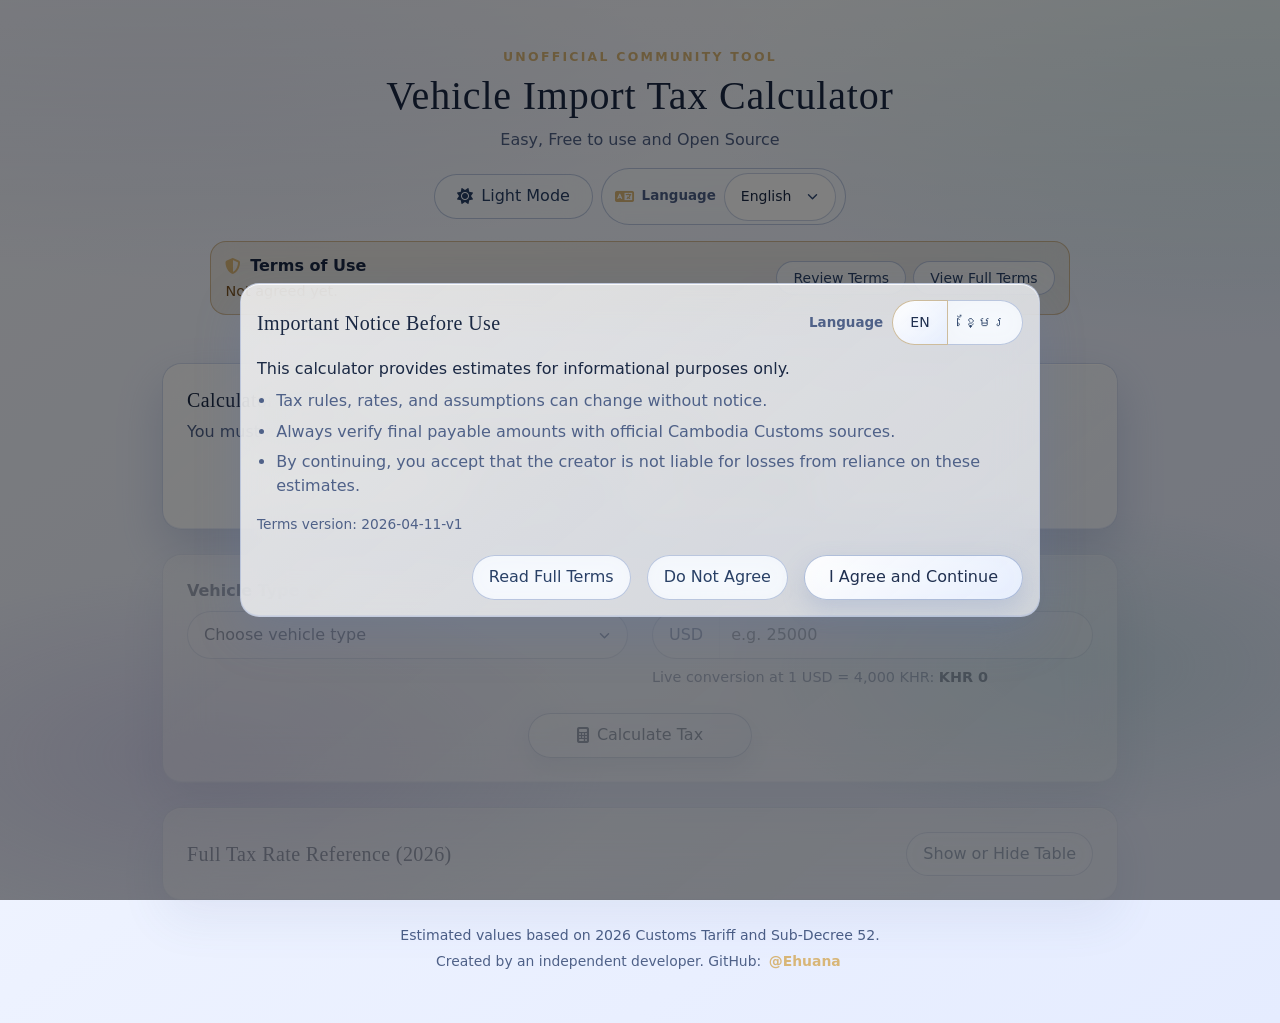
==== index.html @ 4711f8ab "Initial commit" ====
<!doctype html>
<html lang="en">
<head>
  <meta charset="utf-8">
  <meta name="viewport" content="width=device-width, initial-scale=1">
  <meta name="description" content="Unofficial Cambodia vehicle import tax estimate calculator with bilingual support (English and Khmer).">
  <meta name="referrer" content="strict-origin-when-cross-origin">
  <meta http-equiv="Content-Security-Policy" content="default-src 'self'; script-src 'self' https://cdn.jsdelivr.net; style-src 'self' 'unsafe-inline' https://cdn.jsdelivr.net https://cdnjs.cloudflare.com https://fonts.googleapis.com; font-src 'self' https://fonts.gstatic.com https://cdnjs.cloudflare.com data:; img-src 'self' data:; connect-src 'self'; object-src 'none'; base-uri 'self'; form-action 'self';">
  <title>Vehicle Import Tax Calculator - Cambodia</title>

  <link rel="preconnect" href="https://fonts.googleapis.com">
  <link rel="preconnect" href="https://fonts.gstatic.com" crossorigin>
  <link href="https://fonts.googleapis.com/css2?family=Noto+Sans+Khmer:wght@400;500;600;700&family=Noto+Serif+JP:wght@500;600;700&display=swap" rel="stylesheet">

  <link href="https://cdn.jsdelivr.net/npm/bootstrap@5.3.3/dist/css/bootstrap.min.css" rel="stylesheet" integrity="sha384-QWTKZyjpPEjISv5WaRU9OFeRpok6YctnYmDr5pNlyT2bRjXh0JMhjY6hW+ALEwIH" crossorigin="anonymous">
  <link rel="stylesheet" href="https://cdnjs.cloudflare.com/ajax/libs/font-awesome/6.5.2/css/all.min.css">
  <link rel="stylesheet" href="style.css">
</head>

<body>
  <main class="container page-wrap py-4 py-md-5">
    <header class="text-center mb-4 mb-md-5">
      <p class="eyebrow" id="eyebrowText"></p>
      <h1 class="mb-2" id="mainTitle"></h1>
      <p class="subtitle" id="subtitleText"></p>

      <div class="control-row d-flex flex-column flex-sm-row justify-content-center align-items-center gap-2 mt-3">
        <button type="button" id="themeToggleBtn" class="btn btn-outline-glass theme-toggle-btn px-3">
          <i id="themeIcon" class="fa-solid fa-moon me-2"></i>
          <span id="themeToggleText">Dark Mode</span>
        </button>

        <div class="language-shell">
          <i class="fa-solid fa-language"></i>
          <label for="languageSelect" id="languageLabel">Language</label>
          <select id="languageSelect" class="form-select form-select-sm glass-input language-select" aria-labelledby="languageLabel">
            <option value="en">English</option>
            <option value="km">ខ្មែរ</option>
          </select>
        </div>
      </div>

      <div id="termsStatusCard" class="terms-status pending mt-3" role="status" aria-live="polite">
        <div class="terms-status-main">
          <div class="terms-status-headline-wrap">
            <i id="termsStatusIcon" class="fa-solid fa-shield-halved"></i>
            <span id="termsStatusTitle">Terms of Use</span>
          </div>
          <p id="termsStatusText" class="mb-0">Not agreed yet.</p>
        </div>
        <div class="terms-status-actions">
          <button type="button" id="reviewTermsBtn" class="btn btn-outline-glass btn-sm px-3">Review Terms</button>
          <a id="viewTermsLink" class="btn btn-outline-glass btn-sm px-3" href="terms.html">View Full Terms</a>
        </div>
      </div>
    </header>

    <section id="accessBlockedCard" class="glass-card p-3 p-md-4 mb-4 d-none" aria-live="polite">
      <h2 class="h5 mb-2" id="accessBlockedTitle">Calculator Locked</h2>
      <p class="mb-3" id="accessBlockedText">You must agree to the Terms of Use before using this calculator.</p>
      <div class="d-flex flex-column flex-sm-row gap-2 justify-content-center">
        <button type="button" id="agreeFromLockBtn" class="btn btn-glass px-4">Review and Agree</button>
        <a href="terms.html" id="openTermsPageBtn" class="btn btn-outline-glass px-4">Open Terms Page</a>
      </div>
    </section>

    <section class="glass-card p-3 p-md-4 mb-4 requires-terms" aria-label="Tax input form">
      <form id="taxForm" novalidate>
        <div class="row g-3 g-md-4">
          <div class="col-12 col-lg-6">
            <label for="vehicleType" class="form-label d-inline-flex align-items-center gap-2">
              <span id="vehicleTypeLabel">Vehicle Type</span>
              <i class="fa-solid fa-circle-info info-icon" data-bs-toggle="tooltip" data-bs-placement="top"
                data-tooltip-key="vehicleTooltip"
                title="Select the category of imported vehicle. The HS code and tax rates are applied automatically."></i>
            </label>
            <select class="form-select glass-input" id="vehicleType" required></select>
            <div class="invalid-feedback" id="vehicleInvalidMsg">Please select a vehicle type.</div>
          </div>

          <div class="col-12 col-lg-6">
            <label for="cifUsd" class="form-label d-inline-flex align-items-center gap-2">
              <span id="cifValueLabel">CIF Value (USD)</span>
              <i class="fa-solid fa-circle-info info-icon" data-bs-toggle="tooltip" data-bs-placement="top"
                data-tooltip-key="cifTooltip"
                title="CIF means Cost, Insurance, and Freight. Enter the declared import value in USD."></i>
            </label>
            <div class="input-group">
              <span class="input-group-text glass-prefix">USD</span>
              <input type="number" class="form-control glass-input" id="cifUsd" min="0.01" step="0.01"
                placeholder="e.g. 25000" required>
              <div class="invalid-feedback w-100" id="cifInvalidMsg">Please enter a valid CIF amount greater than zero.</div>
            </div>
            <div class="conversion-note mt-2">
              <span id="liveConversionLabel">Live conversion at 1 USD = 4,000 KHR:</span>
              <strong id="cifKhrLive">KHR 0</strong>
            </div>
          </div>
        </div>

        <div class="d-flex justify-content-center mt-4">
          <button type="submit" class="btn btn-glass px-4 px-md-5">
            <i class="fa-solid fa-calculator me-2"></i>
            <span id="calculateTaxText">Calculate Tax</span>
          </button>
        </div>
      </form>
    </section>

    <section id="resultCard" class="glass-card p-3 p-md-4 mb-4 d-none requires-terms" aria-live="polite" aria-label="Tax results">
      <div class="d-flex flex-column flex-md-row justify-content-between align-items-md-center gap-2 mb-3">
        <h2 class="h4 mb-0" id="taxBreakdownTitle">Tax Breakdown</h2>
        <div id="selectedRateInfo" class="rate-badge">HS - | CD 0% | ST 0% | VAT 10%</div>
      </div>

      <div class="table-responsive">
        <table class="table table-borderless align-middle result-table">
          <thead>
            <tr>
              <th scope="col" id="componentHeader">Component</th>
              <th scope="col" class="text-end" id="usdHeader">USD</th>
              <th scope="col" class="text-end" id="khrHeader">KHR</th>
            </tr>
          </thead>
          <tbody id="resultRows"></tbody>
        </table>
      </div>

      <p class="formula-note mb-0" id="formulaNote">
        Formula: CD = CIF x CD%, ST = (CIF + CD) x ST%, VAT = (CIF + CD + ST) x VAT%.
      </p>
    </section>

    <section class="glass-card p-3 p-md-4 mb-4 requires-terms" aria-label="Tax rate reference table">
      <div class="d-flex justify-content-between align-items-center gap-2 flex-wrap">
        <h2 class="h5 mb-0" id="referenceTitle">Full Tax Rate Reference (2026)</h2>
        <button class="btn btn-outline-glass" type="button" data-bs-toggle="collapse" data-bs-target="#rateTableCollapse"
          aria-expanded="false" aria-controls="rateTableCollapse" id="toggleRateTableBtn">
          Show or Hide Table
        </button>
      </div>

      <div class="collapse mt-3" id="rateTableCollapse">
        <div class="table-responsive">
          <table class="table table-sm align-middle reference-table">
            <thead>
              <tr>
                <th scope="col" id="rateHeadVehicle">Vehicle Type</th>
                <th scope="col" id="rateHeadHs">HS Code</th>
                <th scope="col" class="text-end" id="rateHeadCd">CD</th>
                <th scope="col" class="text-end" id="rateHeadSt">ST</th>
                <th scope="col" class="text-end" id="rateHeadVat">VAT</th>
              </tr>
            </thead>
            <tbody id="rateTableBody"></tbody>
          </table>
        </div>
      </div>
    </section>

    <footer class="text-center pb-1">
      <p class="footer-note mb-1" id="footerNote">Estimated values based on 2026 Customs Tariff and Sub-Decree 52.</p>
      <p class="credit-line mb-0" id="creditLine">
        <span id="creditPrefix">Created by an independent developer. GitHub:</span>
        <a id="githubCreditLink" href="https://github.com/Ehuana" target="_blank" rel="me noopener noreferrer">@Ehuana</a>
      </p>
    </footer>
  </main>

  <div class="modal fade terms-modal" id="termsConsentModal" tabindex="-1" aria-labelledby="termsModalTitle"
    aria-hidden="true" data-bs-backdrop="static" data-bs-keyboard="false">
    <div class="modal-dialog modal-dialog-centered modal-lg">
      <div class="modal-content">
        <div class="modal-header border-0 pb-1 d-flex flex-wrap justify-content-between gap-2">
          <h2 class="modal-title h5 mb-0" id="termsModalTitle">Important Notice Before Use</h2>
          <div class="terms-modal-language-wrap">
            <span id="termsModalLanguageLabel" class="terms-modal-language-label">Language</span>
            <div class="btn-group btn-group-sm" role="group" aria-labelledby="termsModalLanguageLabel">
              <button type="button" id="termsLangBtnEn" class="btn btn-outline-glass terms-lang-btn" data-lang="en"
                aria-pressed="false">EN</button>
              <button type="button" id="termsLangBtnKm" class="btn btn-outline-glass terms-lang-btn" data-lang="km"
                aria-pressed="false">ខ្មែរ</button>
            </div>
          </div>
        </div>
        <div class="modal-body pt-2">
          <p id="termsModalIntro" class="mb-2">This calculator provides estimates for informational purposes only.</p>
          <ul class="terms-point-list mb-3">
            <li id="termsPointAccuracy">Tax rules, rates, and assumptions can change without notice.</li>
            <li id="termsPointPolicy">Always verify final payable amounts with official Cambodia Customs sources.</li>
            <li id="termsPointLiability">By continuing, you accept that the creator is not liable for losses from reliance on these estimates.</li>
          </ul>
          <p class="terms-version mb-0" id="termsVersionText">Terms version: 2026-04-11-v1</p>
        </div>
        <div class="modal-footer border-0 pt-0 d-flex flex-wrap justify-content-end gap-2">
          <a href="terms.html" id="readFullTermsBtn" class="btn btn-outline-glass px-3">Read Full Terms</a>
          <button type="button" id="declineTermsBtn" class="btn btn-outline-glass px-3">Do Not Agree</button>
          <button type="button" id="agreeTermsBtn" class="btn btn-glass px-4">I Agree and Continue</button>
        </div>
      </div>
    </div>
  </div>

  <script defer src="https://cdn.jsdelivr.net/npm/bootstrap@5.3.3/dist/js/bootstrap.bundle.min.js" integrity="sha384-YvpcrYf0tY3lHB60NNkmXc5s9fDVZLESaAA55NDzOxhy9GkcIdslK1eN7N6jIeHz" crossorigin="anonymous"></script>
  <script defer src="script.js"></script>
</body>
</html>
---- style.css ----
:root {
  color-scheme: dark;
  --deep-navy: #0a0f1e;
  --muted-indigo: #1a2343;
  --warm-gold: #d8b678;

  --text-main: #f5f7ff;
  --text-muted: #b9c3e3;
  --label-text: #e8edff;
  --subtitle-text: #b9c3e3;
  --footer-text: #c8d0ea;

  --bg-base:
    radial-gradient(1000px 580px at 12% -10%, rgba(72, 94, 175, 0.33), transparent 68%),
    radial-gradient(900px 500px at 98% 0%, rgba(35, 140, 146, 0.24), transparent 66%),
    linear-gradient(145deg, var(--deep-navy), var(--muted-indigo) 52%, #1a2a4c);
  --bg-aurora:
    radial-gradient(540px 260px at 16% 84%, rgba(127, 107, 185, 0.14), transparent 72%),
    radial-gradient(480px 220px at 84% 74%, rgba(70, 144, 146, 0.12), transparent 72%);
  --bg-sheen: linear-gradient(to bottom, rgba(255, 255, 255, 0.03), transparent 24%);

  --glass-bg: linear-gradient(140deg, rgba(255, 255, 255, 0.14), rgba(255, 255, 255, 0.05));
  --glass-border: rgba(255, 255, 255, 0.12);
  --glass-shadow: 0 22px 56px rgba(5, 8, 18, 0.58);
  --glass-inner: inset 0 1px 0 rgba(255, 255, 255, 0.22), inset 0 -1px 0 rgba(122, 153, 224, 0.12);

  --field-bg: rgba(13, 21, 41, 0.58);
  --field-border: rgba(255, 255, 255, 0.14);
  --field-divider: rgba(255, 255, 255, 0.22);
  --field-prefix-text: #b9c3e3;
  --field-focus-bg: rgba(15, 26, 49, 0.72);
  --field-focus-border: rgba(216, 182, 120, 0.78);
  --field-focus-ring: rgba(216, 182, 120, 0.2);

  --select-arrow: url("data:image/svg+xml,%3Csvg xmlns='http://www.w3.org/2000/svg' viewBox='0 0 16 16'%3E%3Cpath fill='%23EAF0FF' d='M3.2 5.6a.75.75 0 0 1 1.06 0L8 9.34l3.74-3.74a.75.75 0 1 1 1.06 1.06L8.53 10.94a.75.75 0 0 1-1.06 0L3.2 6.66a.75.75 0 0 1 0-1.06z'/%3E%3C/svg%3E");

  --btn-fill: linear-gradient(140deg, rgba(255, 255, 255, 0.2), rgba(255, 255, 255, 0.08));
  --btn-border: rgba(255, 255, 255, 0.24);
  --btn-text: #f8fbff;
  --btn-shadow: 0 12px 30px rgba(6, 12, 28, 0.42);

  --outline-bg: rgba(255, 255, 255, 0.04);
  --outline-border: rgba(255, 255, 255, 0.22);
  --outline-text: #eaf0ff;

  --badge-bg: rgba(255, 255, 255, 0.05);
  --badge-border: rgba(255, 255, 255, 0.2);
  --badge-text: #f6f8ff;

  --table-border: rgba(255, 255, 255, 0.11);
  --table-head: #b9c3e3;
  --emphasis-text: #fff3d5;
  --emphasis-border: rgba(216, 182, 120, 0.45);

  --tooltip-bg: rgba(10, 15, 30, 0.96);
  --tooltip-text: #f5f7ff;
  --tooltip-border: rgba(255, 255, 255, 0.18);
  --tooltip-shadow: 0 10px 24px rgba(4, 9, 22, 0.46);

  --option-text: #121b34;
  --option-bg: #f4f6ff;

  --terms-ok-bg: rgba(55, 170, 120, 0.16);
  --terms-ok-border: rgba(93, 219, 165, 0.5);
  --terms-ok-text: #d5ffe8;
  --terms-pending-bg: rgba(216, 182, 120, 0.12);
  --terms-pending-border: rgba(216, 182, 120, 0.44);
  --terms-pending-text: #ffe9bd;
  --terms-declined-bg: rgba(211, 96, 96, 0.13);
  --terms-declined-border: rgba(241, 130, 130, 0.45);
  --terms-declined-text: #ffd8d8;
}

html[data-theme="light"] {
  color-scheme: light;
  --text-main: #1b2944;
  --text-muted: #4f6188;
  --label-text: #243451;
  --subtitle-text: #516287;
  --footer-text: #4a5d86;

  --bg-base:
    radial-gradient(1000px 560px at 12% -10%, rgba(145, 163, 226, 0.44), transparent 68%),
    radial-gradient(900px 520px at 98% 0%, rgba(128, 201, 196, 0.35), transparent 66%),
    linear-gradient(145deg, #f8faff, #edf2ff 52%, #e5ecff);
  --bg-aurora:
    radial-gradient(560px 260px at 16% 84%, rgba(162, 148, 213, 0.24), transparent 72%),
    radial-gradient(480px 220px at 84% 74%, rgba(124, 190, 190, 0.22), transparent 72%);
  --bg-sheen: linear-gradient(to bottom, rgba(255, 255, 255, 0.62), transparent 33%);

  --glass-bg: linear-gradient(140deg, rgba(255, 255, 255, 0.8), rgba(246, 249, 255, 0.72));
  --glass-border: rgba(153, 172, 214, 0.42);
  --glass-shadow: 0 20px 46px rgba(94, 117, 170, 0.24);
  --glass-inner: inset 0 1px 0 rgba(255, 255, 255, 0.85), inset 0 -1px 0 rgba(130, 157, 217, 0.15);

  --field-bg: rgba(255, 255, 255, 0.86);
  --field-border: rgba(137, 157, 199, 0.45);
  --field-divider: rgba(126, 148, 194, 0.55);
  --field-prefix-text: #4f6188;
  --field-focus-bg: rgba(255, 255, 255, 0.97);
  --field-focus-border: rgba(183, 142, 70, 0.72);
  --field-focus-ring: rgba(183, 142, 70, 0.16);

  --select-arrow: url("data:image/svg+xml,%3Csvg xmlns='http://www.w3.org/2000/svg' viewBox='0 0 16 16'%3E%3Cpath fill='%23314A74' d='M3.2 5.6a.75.75 0 0 1 1.06 0L8 9.34l3.74-3.74a.75.75 0 1 1 1.06 1.06L8.53 10.94a.75.75 0 0 1-1.06 0L3.2 6.66a.75.75 0 0 1 0-1.06z'/%3E%3C/svg%3E");

  --btn-fill: linear-gradient(140deg, rgba(255, 255, 255, 0.93), rgba(231, 239, 255, 0.9));
  --btn-border: rgba(122, 145, 189, 0.56);
  --btn-text: #203050;
  --btn-shadow: 0 10px 24px rgba(110, 132, 182, 0.24);

  --outline-bg: rgba(247, 250, 255, 0.8);
  --outline-border: rgba(133, 154, 196, 0.52);
  --outline-text: #294066;

  --badge-bg: rgba(255, 255, 255, 0.7);
  --badge-border: rgba(130, 152, 196, 0.5);
  --badge-text: #233455;

  --table-border: rgba(135, 153, 192, 0.32);
  --table-head: #44577d;
  --emphasis-text: #75511b;
  --emphasis-border: rgba(183, 142, 70, 0.52);

  --tooltip-bg: rgba(248, 250, 255, 0.96);
  --tooltip-text: #1d2c49;
  --tooltip-border: rgba(141, 162, 204, 0.45);
  --tooltip-shadow: 0 10px 24px rgba(108, 127, 171, 0.24);

  --option-text: #213456;
  --option-bg: #f8fbff;

  --terms-ok-bg: rgba(72, 169, 122, 0.16);
  --terms-ok-border: rgba(76, 157, 117, 0.52);
  --terms-ok-text: #1f5a3f;
  --terms-pending-bg: rgba(194, 153, 84, 0.15);
  --terms-pending-border: rgba(184, 137, 68, 0.5);
  --terms-pending-text: #78511e;
  --terms-declined-bg: rgba(205, 103, 103, 0.15);
  --terms-declined-border: rgba(198, 88, 88, 0.52);
  --terms-declined-text: #7d2222;
}

* {
  box-sizing: border-box;
}

body {
  margin: 0;
  min-height: 100vh;
  font-family: system-ui, -apple-system, "Segoe UI", sans-serif;
  color: var(--text-main);
  background: var(--bg-base);
  position: relative;
  overflow-x: hidden;
}

body::before,
body::after {
  content: "";
  position: fixed;
  inset: 0;
  pointer-events: none;
  z-index: 0;
}

body::before {
  background: var(--bg-aurora);
}

body::after {
  background: var(--bg-sheen);
}

.page-wrap {
  position: relative;
  z-index: 1;
  max-width: 980px;
}

.eyebrow {
  margin-bottom: 0.35rem;
  letter-spacing: 0.18em;
  text-transform: uppercase;
  color: var(--warm-gold);
  font-size: 0.78rem;
  font-weight: 600;
}

h1,
h2,
h3,
h4,
h5 {
  font-family: "Noto Serif JP", serif;
  letter-spacing: 0.02em;
}

.subtitle {
  color: var(--subtitle-text);
  margin-bottom: 0;
}

.control-row {
  margin-top: 0.95rem;
}

.theme-toggle-btn {
  min-width: 9.9rem;
}

.terms-status {
  display: flex;
  align-items: center;
  justify-content: space-between;
  gap: 0.9rem;
  margin-inline: auto;
  max-width: 860px;
  border-radius: 1rem;
  border: 1px solid var(--outline-border);
  padding: 0.75rem 0.9rem;
  background: var(--outline-bg);
  backdrop-filter: blur(12px) saturate(150%);
  -webkit-backdrop-filter: blur(12px) saturate(150%);
}

.terms-status-main {
  text-align: left;
}

.terms-status-headline-wrap {
  display: inline-flex;
  align-items: center;
  gap: 0.55rem;
  margin-bottom: 0.2rem;
}

#termsStatusIcon {
  color: var(--warm-gold);
}

#termsStatusTitle {
  font-weight: 700;
}

#termsStatusText {
  color: var(--text-muted);
  font-size: 0.9rem;
}

.terms-status.agreed {
  border-color: var(--terms-ok-border);
  background: var(--terms-ok-bg);
}

.terms-status.agreed #termsStatusText {
  color: var(--terms-ok-text);
}

.terms-status.pending {
  border-color: var(--terms-pending-border);
  background: var(--terms-pending-bg);
}

.terms-status.pending #termsStatusText {
  color: var(--terms-pending-text);
}

.terms-status.declined {
  border-color: var(--terms-declined-border);
  background: var(--terms-declined-bg);
}

.terms-status.declined #termsStatusText {
  color: var(--terms-declined-text);
}

.terms-status-actions {
  display: flex;
  flex-wrap: wrap;
  justify-content: flex-end;
  gap: 0.45rem;
}

.terms-status-actions .btn {
  min-height: 2.1rem;
}

.language-shell {
  display: inline-flex;
  align-items: center;
  gap: 0.5rem;
  border-radius: 999px;
  padding: 0.2rem 0.55rem 0.2rem 0.8rem;
  border: 1px solid var(--outline-border);
  background: var(--outline-bg);
  backdrop-filter: blur(10px) saturate(145%);
  -webkit-backdrop-filter: blur(10px) saturate(145%);
}

.language-shell i {
  color: var(--warm-gold);
  font-size: 0.95rem;
}

#languageLabel {
  color: var(--text-muted);
  font-size: 0.84rem;
  font-weight: 600;
  margin: 0;
  white-space: nowrap;
}

.language-select {
  min-height: 2.15rem;
  width: auto;
  min-width: 7rem;
  border: 0;
  padding-block: 0.2rem;
  padding-left: 0.5rem;
  padding-right: 1.95rem;
  color: var(--text-main);
  background: transparent;
  background-image: var(--select-arrow);
  background-repeat: no-repeat;
  background-size: 0.95rem;
  background-position: right 0.45rem center;
  appearance: none;
  -webkit-appearance: none;
  -moz-appearance: none;
}

.language-select:focus {
  border: 0;
  box-shadow: none;
  background: transparent;
  background-image: var(--select-arrow);
}

.language-select option {
  color: var(--option-text);
  background: var(--option-bg);
}

.glass-card {
  background: var(--glass-bg);
  border: 1px solid var(--glass-border);
  border-radius: 1.2rem;
  box-shadow: var(--glass-shadow), var(--glass-inner);
  backdrop-filter: blur(24px) saturate(180%);
  -webkit-backdrop-filter: blur(24px) saturate(180%);
  transition: border-color 0.3s ease, transform 0.3s ease;
}

body.terms-locked .requires-terms {
  opacity: 0.38;
  pointer-events: none;
  user-select: none;
  filter: saturate(0.78);
}

body.terms-locked #resultCard {
  display: none !important;
}

#accessBlockedCard p {
  color: var(--text-muted);
}

.terms-modal .modal-content {
  color: var(--text-main);
  background: var(--glass-bg);
  border: 1px solid var(--glass-border);
  border-radius: 1.2rem;
  box-shadow: var(--glass-shadow), var(--glass-inner);
  backdrop-filter: blur(20px) saturate(165%);
  -webkit-backdrop-filter: blur(20px) saturate(165%);
}

.terms-modal .modal-header,
.terms-modal .modal-footer {
  border-color: transparent;
}

.terms-modal-language-wrap {
  display: inline-flex;
  align-items: center;
  gap: 0.55rem;
}

.terms-modal-language-label {
  color: var(--text-muted);
  font-size: 0.84rem;
  font-weight: 600;
}

.terms-lang-btn {
  min-width: 3.5rem;
}

.terms-lang-btn.active,
.terms-lang-btn[aria-pressed="true"] {
  color: var(--btn-text);
  border-color: color-mix(in srgb, var(--warm-gold), var(--outline-border) 35%);
  background: var(--btn-fill);
  box-shadow: inset 0 1px 0 rgba(255, 255, 255, 0.2);
}

.terms-point-list {
  color: var(--text-muted);
  padding-left: 1.2rem;
}

.terms-point-list li {
  margin-bottom: 0.4rem;
}

.terms-version {
  color: var(--text-muted);
  font-size: 0.86rem;
}

.terms-document {
  color: var(--text-main);
}

.terms-document .terms-meta {
  color: var(--text-muted);
  font-size: 0.9rem;
}

.terms-document ol {
  margin: 0;
  padding-left: 1.1rem;
}

.terms-document li {
  margin-bottom: 0.95rem;
}

.terms-document li p {
  color: var(--text-muted);
  margin: 0.3rem 0 0;
}

.agreement-badge {
  display: inline-flex;
  align-items: center;
  gap: 0.45rem;
  border-radius: 999px;
  padding: 0.44rem 0.9rem;
  border: 1px solid var(--terms-pending-border);
  background: var(--terms-pending-bg);
  color: var(--terms-pending-text);
  font-size: 0.9rem;
  font-weight: 600;
}

.agreement-badge.agreed {
  border-color: var(--terms-ok-border);
  background: var(--terms-ok-bg);
  color: var(--terms-ok-text);
}

.agreement-badge.declined {
  border-color: var(--terms-declined-border);
  background: var(--terms-declined-bg);
  color: var(--terms-declined-text);
}

.glass-card:hover {
  border-color: color-mix(in srgb, var(--glass-border), #ffffff 25%);
}

.form-label {
  color: var(--label-text);
  font-weight: 600;
  margin-bottom: 0.5rem;
}

.info-icon {
  color: var(--warm-gold);
  font-size: 0.95rem;
  opacity: 0.95;
  cursor: help;
}

.glass-prefix,
.glass-input {
  min-height: 3rem;
  border-radius: 999px;
  border: 1px solid var(--field-border);
  color: var(--text-main);
  background: var(--field-bg);
}

.glass-prefix {
  padding-inline: 1rem;
  border-right: 1px solid var(--field-divider);
  color: var(--field-prefix-text);
}

.input-group .glass-input {
  border-left: 0;
}

.input-group > .glass-prefix {
  border-top-left-radius: 999px !important;
  border-bottom-left-radius: 999px !important;
  border-top-right-radius: 0 !important;
  border-bottom-right-radius: 0 !important;
}

.input-group > .glass-input,
.input-group > .form-control.glass-input {
  border-top-right-radius: 999px !important;
  border-bottom-right-radius: 999px !important;
  border-top-left-radius: 0 !important;
  border-bottom-left-radius: 0 !important;
}

.glass-input:focus,
.glass-prefix:focus {
  color: var(--text-main);
  border-color: var(--field-focus-border);
  box-shadow: 0 0 0 0.2rem var(--field-focus-ring);
  background: var(--field-focus-bg);
}

.form-select.glass-input {
  padding-inline: 1rem 2.6rem;
  color: var(--text-main);
  background-color: var(--field-bg);
  border-color: var(--field-border);
  background-image: var(--select-arrow);
  background-repeat: no-repeat;
  background-size: 0.95rem;
  background-position: right 0.9rem center;
  appearance: none;
  -webkit-appearance: none;
  -moz-appearance: none;
}

.form-select.glass-input option {
  color: var(--option-text);
  background: var(--option-bg);
}

.form-select.glass-input:focus {
  color: var(--text-main);
  background-color: var(--field-focus-bg);
  border-color: var(--field-focus-border);
  background-image: var(--select-arrow);
}

.conversion-note {
  color: var(--text-muted);
  font-size: 0.9rem;
}

.conversion-note strong {
  color: var(--text-main);
  font-weight: 700;
}

.btn-glass,
.btn-outline-glass {
  border-radius: 999px;
  min-height: 2.8rem;
  display: inline-flex;
  align-items: center;
  justify-content: center;
  transition: transform 0.25s ease, border-color 0.25s ease, box-shadow 0.25s ease;
}

.btn-glass {
  border: 1px solid var(--btn-border);
  color: var(--btn-text);
  background: var(--btn-fill);
  box-shadow: var(--btn-shadow);
  backdrop-filter: blur(16px) saturate(160%);
  -webkit-backdrop-filter: blur(16px) saturate(160%);
}

.btn-glass:hover,
.btn-glass:focus {
  color: var(--btn-text);
  border-color: color-mix(in srgb, var(--warm-gold), var(--btn-border) 30%);
  box-shadow: 0 14px 34px color-mix(in srgb, var(--btn-shadow), #000000 18%);
  transform: translateY(-1px);
}

.btn-outline-glass {
  border: 1px solid var(--outline-border);
  color: var(--outline-text);
  background: var(--outline-bg);
  backdrop-filter: blur(12px) saturate(145%);
  -webkit-backdrop-filter: blur(12px) saturate(145%);
  padding-inline: 1rem;
}

.btn-outline-glass:hover,
.btn-outline-glass:focus {
  color: var(--outline-text);
  border-color: color-mix(in srgb, var(--warm-gold), var(--outline-border) 35%);
  transform: translateY(-1px);
}

.rate-badge {
  font-size: 0.86rem;
  color: var(--badge-text);
  border: 1px solid var(--badge-border);
  border-radius: 999px;
  padding: 0.38rem 0.85rem;
  background: var(--badge-bg);
  white-space: nowrap;
}

.table {
  color: var(--text-main);
  margin-bottom: 0;
}

.table > :not(caption) > * > * {
  border-color: var(--table-border);
  background: transparent;
  padding-block: 0.7rem;
}

.table thead th {
  color: var(--table-head);
  font-size: 0.78rem;
  text-transform: uppercase;
  letter-spacing: 0.08em;
  font-weight: 700;
}

.reference-table tbody td,
.result-table tbody td {
  color: var(--text-main);
}

.reference-table tbody tr:hover {
  background: color-mix(in srgb, var(--badge-bg), #ffffff 10%);
}

.result-table tbody td:first-child {
  font-weight: 520;
}

.emphasis-row td {
  color: var(--emphasis-text);
  font-weight: 700;
  border-top: 1px solid var(--emphasis-border);
}

.formula-note {
  color: var(--text-muted);
  font-size: 0.83rem;
  margin-top: 0.8rem;
}

.footer-note {
  color: var(--footer-text);
  font-size: 0.88rem;
  margin-top: 0.6rem;
}

.credit-line {
  color: var(--text-muted);
  font-size: 0.87rem;
}

#githubCreditLink {
  color: var(--warm-gold);
  text-decoration: none;
  font-weight: 600;
  margin-inline: 0.2rem;
}

#githubCreditLink:hover,
#githubCreditLink:focus {
  color: color-mix(in srgb, var(--warm-gold), #ffffff 25%);
  text-decoration: underline;
}

#resultCard:not(.d-none) {
  animation: softReveal 0.35s ease;
}

@keyframes softReveal {
  from {
    opacity: 0;
    transform: translateY(8px);
  }

  to {
    opacity: 1;
    transform: translateY(0);
  }
}

@media (prefers-reduced-motion: reduce) {
  *,
  *::before,
  *::after {
    animation-duration: 0.001ms !important;
    animation-iteration-count: 1 !important;
    transition-duration: 0.001ms !important;
    scroll-behavior: auto !important;
  }
}

.tooltip {
  --bs-tooltip-bg: var(--tooltip-bg);
  --bs-tooltip-color: var(--tooltip-text);
  --bs-tooltip-opacity: 1;
}

.tooltip-inner {
  border: 1px solid var(--tooltip-border);
  box-shadow: var(--tooltip-shadow);
  max-width: 260px;
  text-align: left;
}

body.lang-km {
  font-family: "Noto Sans Khmer", system-ui, -apple-system, "Segoe UI", sans-serif;
  line-height: 1.68;
}

body.lang-km h1,
body.lang-km h2,
body.lang-km h3,
body.lang-km h4,
body.lang-km h5 {
  font-family: "Noto Sans Khmer", system-ui, -apple-system, "Segoe UI", sans-serif;
  letter-spacing: 0;
}

body.lang-km .eyebrow {
  letter-spacing: 0.06em;
}

@media (max-width: 576px) {
  h1 {
    font-size: 1.65rem;
  }

  .glass-card {
    border-radius: 1rem;
  }

  .btn-glass,
  .btn-outline-glass {
    width: 100%;
  }

  .rate-badge {
    white-space: normal;
  }

  .language-shell {
    width: 100%;
    justify-content: center;
    padding: 0.4rem 0.7rem;
  }

  .terms-status {
    padding: 0.8rem;
    align-items: stretch;
  }

  .terms-modal-language-wrap {
    width: 100%;
    justify-content: space-between;
  }

  .terms-status,
  .terms-status-actions {
    flex-direction: column;
  }

  .terms-status-actions {
    align-items: stretch;
  }

  .terms-status-actions .btn {
    width: 100%;
  }

  .language-select {
    width: 8.5rem;
  }
}
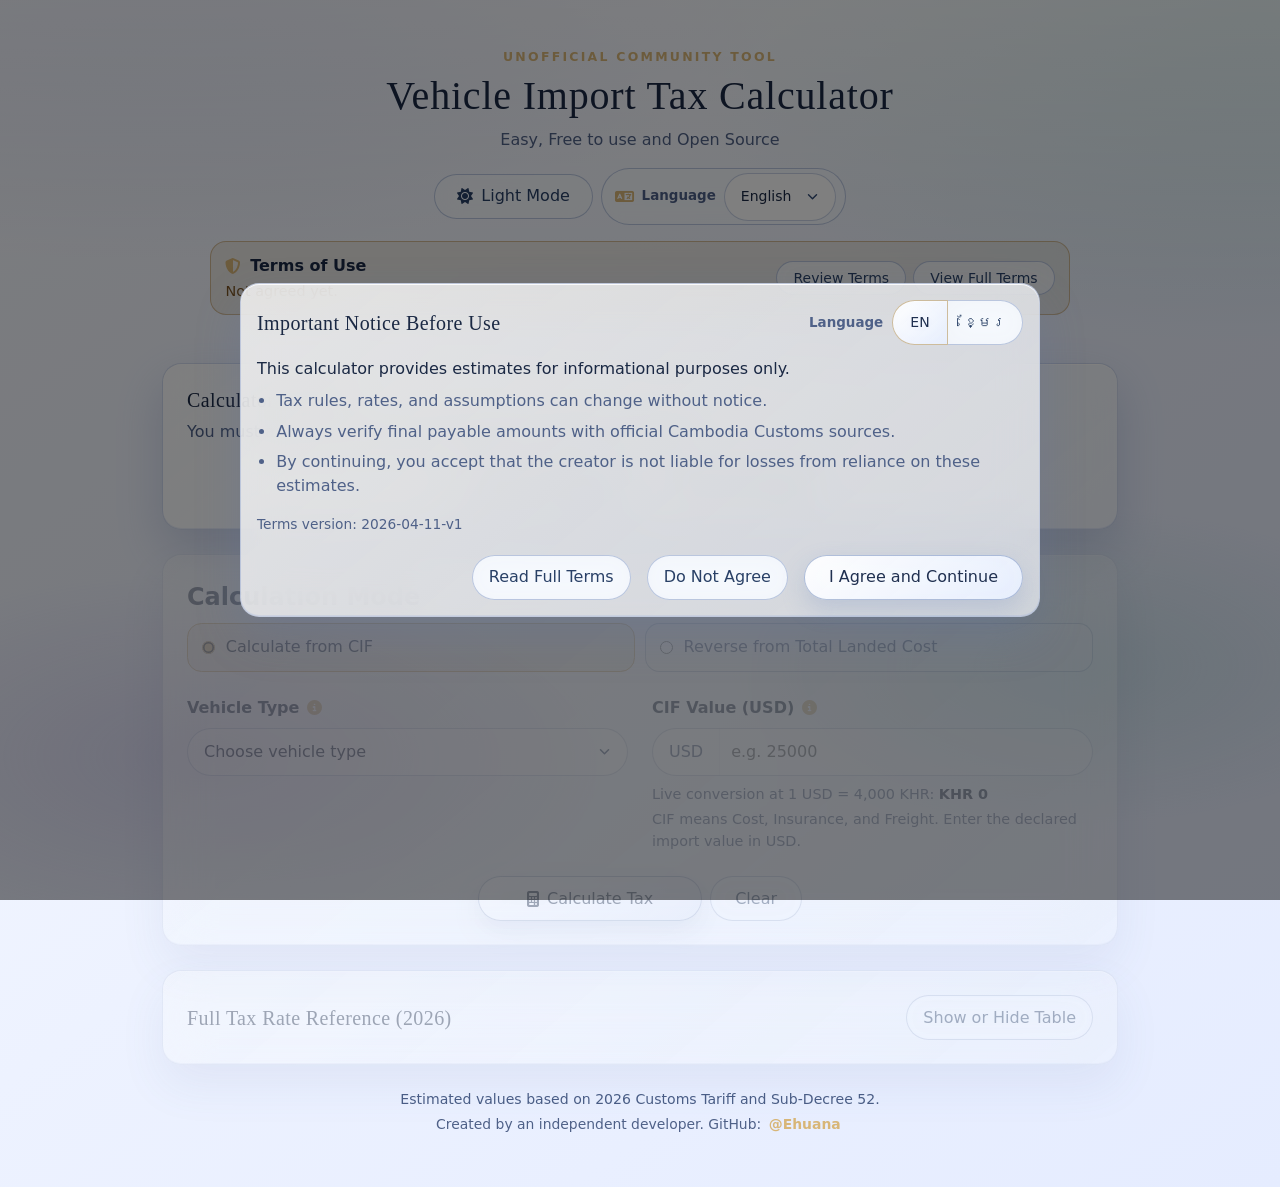
==== commit ba1e58d6: "feat: add reverse landed cost calculation mode" ====
--- a/index.html
+++ b/index.html
@@ -5,7 +5,7 @@
   <meta name="viewport" content="width=device-width, initial-scale=1">
   <meta name="description" content="Unofficial Cambodia vehicle import tax estimate calculator with bilingual support (English and Khmer).">
   <meta name="referrer" content="strict-origin-when-cross-origin">
-  <meta http-equiv="Content-Security-Policy" content="default-src 'self'; script-src 'self' https://cdn.jsdelivr.net; style-src 'self' 'unsafe-inline' https://cdn.jsdelivr.net https://cdnjs.cloudflare.com https://fonts.googleapis.com; font-src 'self' https://fonts.gstatic.com https://cdnjs.cloudflare.com data:; img-src 'self' data:; connect-src 'self'; object-src 'none'; base-uri 'self'; form-action 'self';">
+  <meta http-equiv="Content-Security-Policy" content="default-src 'self'; script-src 'self' https://cdn.jsdelivr.net; style-src 'self' https://cdn.jsdelivr.net https://cdnjs.cloudflare.com https://fonts.googleapis.com; style-src-attr 'unsafe-inline'; font-src 'self' https://fonts.gstatic.com https://cdnjs.cloudflare.com data:; img-src 'self' data:; connect-src 'self'; object-src 'none'; base-uri 'self'; form-action 'self';">
   <title>Vehicle Import Tax Calculator - Cambodia</title>
 
   <link rel="preconnect" href="https://fonts.googleapis.com">
@@ -13,7 +13,7 @@
   <link href="https://fonts.googleapis.com/css2?family=Noto+Sans+Khmer:wght@400;500;600;700&family=Noto+Serif+JP:wght@500;600;700&display=swap" rel="stylesheet">
 
   <link href="https://cdn.jsdelivr.net/npm/bootstrap@5.3.3/dist/css/bootstrap.min.css" rel="stylesheet" integrity="sha384-QWTKZyjpPEjISv5WaRU9OFeRpok6YctnYmDr5pNlyT2bRjXh0JMhjY6hW+ALEwIH" crossorigin="anonymous">
-  <link rel="stylesheet" href="https://cdnjs.cloudflare.com/ajax/libs/font-awesome/6.5.2/css/all.min.css">
+  <link rel="stylesheet" href="https://cdnjs.cloudflare.com/ajax/libs/font-awesome/6.5.2/css/all.min.css" integrity="sha384-PPIZEGYM1v8zp5Py7UjFb79S58UeqCL9pYVnVPURKEqvioPROaVAJKKLzvH2rDnI" crossorigin="anonymous">
   <link rel="stylesheet" href="style.css">
 </head>
 
@@ -66,6 +66,20 @@
 
     <section class="glass-card p-3 p-md-4 mb-4 requires-terms" aria-label="Tax input form">
       <form id="taxForm" novalidate>
+        <div id="termsInlineAlert" class="alert alert-warning d-none mb-3" role="alert"></div>
+        <fieldset class="calculation-mode mb-4">
+          <legend class="form-label mb-2" id="calculationModeLabel">Calculation Mode</legend>
+          <div class="mode-switch" role="radiogroup" aria-labelledby="calculationModeLabel">
+            <label class="mode-option" for="forwardMode">
+              <input type="radio" name="calculationMode" id="forwardMode" value="forward" checked>
+              <span id="forwardModeText">Calculate from CIF</span>
+            </label>
+            <label class="mode-option" for="reverseMode">
+              <input type="radio" name="calculationMode" id="reverseMode" value="reverse">
+              <span id="reverseModeText">Reverse from Total Landed Cost</span>
+            </label>
+          </div>
+        </fieldset>
         <div class="row g-3 g-md-4">
           <div class="col-12 col-lg-6">
             <label for="vehicleType" class="form-label d-inline-flex align-items-center gap-2">
@@ -95,14 +109,16 @@
               <span id="liveConversionLabel">Live conversion at 1 USD = 4,000 KHR:</span>
               <strong id="cifKhrLive">KHR 0</strong>
             </div>
-          </div>
-        </div>
-
-        <div class="d-flex justify-content-center mt-4">
+            <div class="conversion-note mt-1" id="modeHelpText"></div>
+          </div>
+        </div>
+
+        <div class="d-flex justify-content-center flex-wrap gap-2 mt-4">
           <button type="submit" class="btn btn-glass px-4 px-md-5">
             <i class="fa-solid fa-calculator me-2"></i>
             <span id="calculateTaxText">Calculate Tax</span>
           </button>
+          <button type="button" id="clearFormBtn" class="btn btn-outline-glass px-4">Clear</button>
         </div>
       </form>
     </section>
@@ -126,9 +142,10 @@
         </table>
       </div>
 
-      <p class="formula-note mb-0" id="formulaNote">
+      <p class="formula-note mb-2" id="formulaNote">
         Formula: CD = CIF x CD%, ST = (CIF + CD) x ST%, VAT = (CIF + CD + ST) x VAT%.
       </p>
+      <p class="formula-note mb-0" id="reverseResultNote"></p>
     </section>
 
     <section class="glass-card p-3 p-md-4 mb-4 requires-terms" aria-label="Tax rate reference table">
@@ -202,6 +219,7 @@
   </div>
 
   <script defer src="https://cdn.jsdelivr.net/npm/bootstrap@5.3.3/dist/js/bootstrap.bundle.min.js" integrity="sha384-YvpcrYf0tY3lHB60NNkmXc5s9fDVZLESaAA55NDzOxhy9GkcIdslK1eN7N6jIeHz" crossorigin="anonymous"></script>
+  <script defer src="app-core.js"></script>
   <script defer src="script.js"></script>
 </body>
-</html>+</html>
--- a/style.css
+++ b/style.css
@@ -351,6 +351,14 @@
   transition: border-color 0.3s ease, transform 0.3s ease;
 }
 
+@media (max-width: 768px) {
+  .glass-card,
+  .terms-modal .modal-content {
+    backdrop-filter: blur(12px) saturate(135%);
+    -webkit-backdrop-filter: blur(12px) saturate(135%);
+  }
+}
+
 body.terms-locked .requires-terms {
   opacity: 0.38;
   pointer-events: none;
@@ -477,6 +485,46 @@
   margin-bottom: 0.5rem;
 }
 
+.calculation-mode {
+  border: 0;
+  padding: 0;
+}
+
+.calculation-mode legend {
+  float: none;
+  width: auto;
+}
+
+.mode-switch {
+  display: grid;
+  grid-template-columns: repeat(2, minmax(0, 1fr));
+  gap: 0.6rem;
+}
+
+.mode-option {
+  display: flex;
+  align-items: center;
+  gap: 0.65rem;
+  min-height: 3rem;
+  padding: 0.7rem 0.9rem;
+  border: 1px solid var(--outline-border);
+  border-radius: 0.9rem;
+  color: var(--text-muted);
+  background: var(--outline-bg);
+  cursor: pointer;
+  transition: border-color 0.2s ease, background 0.2s ease, color 0.2s ease;
+}
+
+.mode-option:has(input:checked) {
+  color: var(--text-main);
+  border-color: var(--warm-gold);
+  background: var(--terms-pending-bg);
+}
+
+.mode-option input {
+  accent-color: var(--warm-gold);
+}
+
 .info-icon {
   color: var(--warm-gold);
   font-size: 0.95rem;
@@ -653,6 +701,16 @@
   border-top: 1px solid var(--emphasis-border);
 }
 
+.result-table .input-row td {
+  color: var(--text-muted);
+  font-weight: 600;
+  border-bottom: 1px solid var(--table-border);
+}
+
+.result-table .primary-result-row td {
+  font-size: 1.06em;
+}
+
 .formula-note {
   color: var(--text-muted);
   font-size: 0.83rem;
@@ -742,6 +800,14 @@
 }
 
 @media (max-width: 576px) {
+  .mode-switch {
+    grid-template-columns: 1fr;
+  }
+
+  .mode-option {
+    min-height: 2.75rem;
+  }
+
   h1 {
     font-size: 1.65rem;
   }
